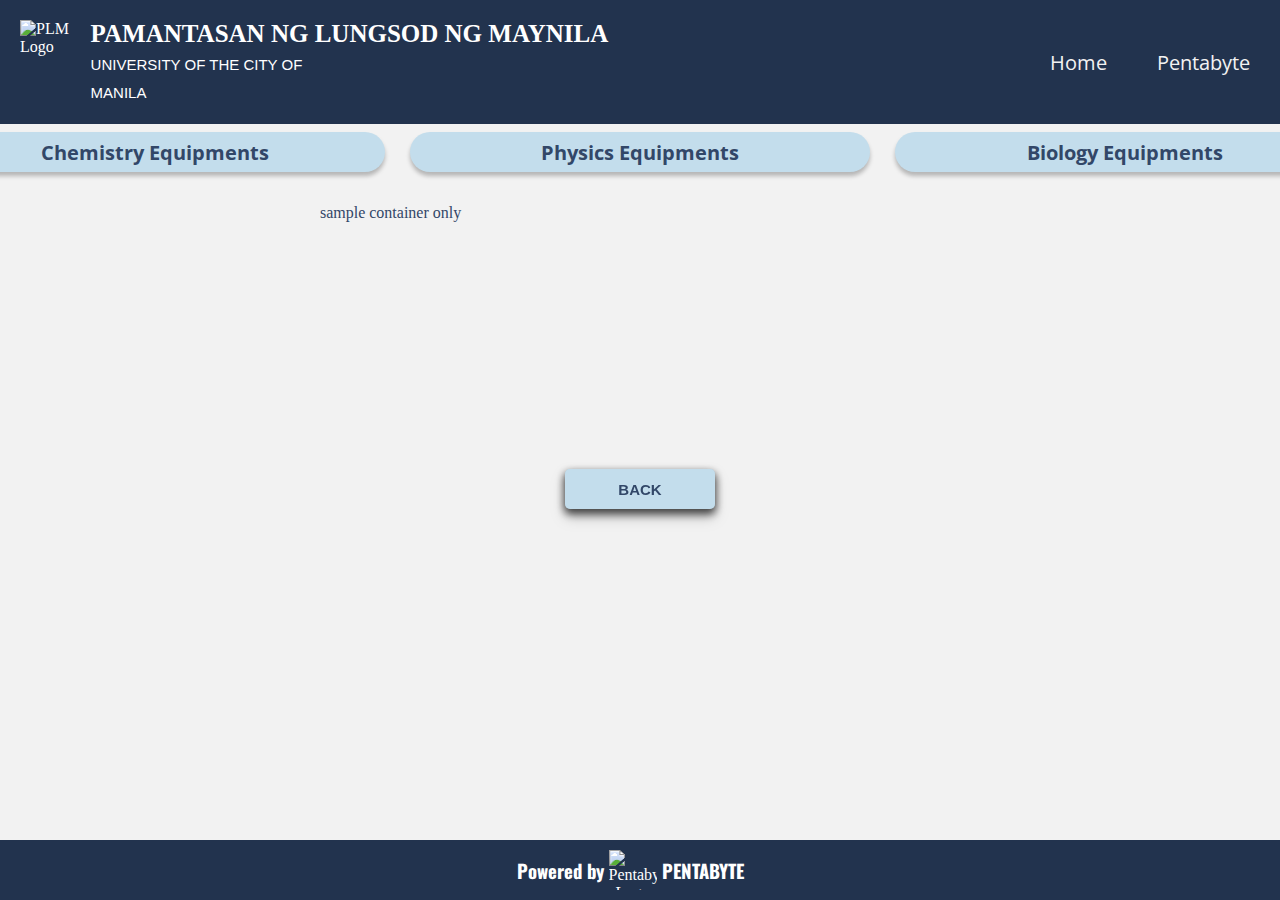
==== biology-equipment.html @ ecea1732 "equipments" ====
<!DOCTYPE html>
<html lang="en">
<head>
    <meta charset="UTF-8">
    <meta http-equiv="X-UA-Compatible" content="IE=edge">
    <meta name="viewport" content="width=device-width, initial-scale=1.0">
    <link rel="stylesheet" href="styles.css">
    <link rel="stylesheet" href="https://use.fontawesome.com/releases/v6.2.0/css/all.css">
    <link rel="stylesheet" href="https://fonts.googleapis.com/css?family=Oswald">
    <link rel="stylesheet" href="https://fonts.googleapis.com/css?family=Open-Sans">
    <title>Physics Directory</title>
</head>
<body>
    <header>
        <img src="https://plm.edu.ph/images/Seal/PLM_Seal_BOR-approved_2014.png" 
             alt="PLM Logo"
             class="PLM-logo">
        <h1 class="PLM-fil">PAMANTASAN NG LUNGSOD NG MAYNILA
        <span class="PLM-eng">UNIVERSITY OF THE CITY OF MANILA</span>
        </h1>
        
        <div class="nav">
            <ul>
                <li><a href="index.html">Home</a></li>
                <li><a href="pentabyte.html">Pentabyte</a></li>
            </ul>
        </div>
    </header>

    <main class="biology equipment-page">

        <div class="equipment-containers">
            
            <a href="chemistry-equipment.html" id="equipments">
                <div class="chemistry-equipment" 
                     id="chemistry-equipment"> 
                     <h4>Chemistry Equipments</h4>
                    <!-- Contents here -->
                </div>
            </a>

            <a href="physics-equipment.html" id="equipments">
                <div class="physics-equipment" 
                     id="physics-equipment"> 
                     <h4>Physics Equipments</h4>
                    <!-- contents HERE -->
                </div>
            </a>

            <a href="biology-equipment.html" id="equipments">
                <div class="biology-equipment" 
                     id="biology-equipment"> 
                     <h4>Biology Equipments</h4>
                    <!-- contents HERE -->
                </div>
            </a>
            
        </div>

        <!-- SAMPLE CONTAINER ONLY -->
        <div class="physics-contents">sample container only</div>
        
        <a class="back-button" href="main-menu.html">
            <button class="back-button"
                type="button">
                BACK
            </button>
        </a>
    </main>


    <footer>
        <h3>Powered by</h3>
        <img src="icons\Pentabyte_Logo.png" 
             alt="Pentabyte Logo">
        <h3>PENTABYTE</h3>
    </footer>

    
</body>
</html>
---- styles.css ----
*, ::before, ::after {
    padding: 0;
    margin: 0;
}

body {
    box-sizing: border-box;
    background-color: #f2f2f2;
}

h3, .physics-directory, .chemistry-directory {
    font-family: "Oswald", sans-serif;
}

p, li, h4, h5 {
    font-family: "Open-Sans", sans-serif;
}

/* Index Header */
.homepage-header {
    position: fixed;
    width: 100%;
    height: 80px;
    padding: 20px;
    color: #fff;
    background-color: #22334E;

    display: flex;
    justify-content: flex-start;
    align-content: center;
    top: 0;
    z-index: 1;
}

.PLM-logo {
    position: relative;
    width: 60px;
    height: 60px;
    padding-right: 20px;
}

.PLM-fil {
    font-size: 25px;
    font-weight: 600;
}

.PLM-fil::after {
    content: "\a";
    white-space: pre;
}

.PLM-eng {
    font-family: Arial, Helvetica, sans-serif;
    font-style: normal;
    font-weight: 100;
    font-size: 15px;
}

.PLM-eng::before {
    content: "\a";
    white-space: pre;
}

.PLM-eng::after  {
    content: "";
    padding-right: 800px;
}

/* INDEX PAGE // HOMEPAGE */
.main-homepage {
    position: relative;
    display: flex;
    justify-content: center;
    align-items: center;
    height: 550px;

    margin-top: 100px;
    padding: 32px;
}

.lab-grab-start {
    width: 900px;
    height: 400px;
    background-color: rgba(219, 219, 219, 0.786);
    border-radius: 100px;
    padding: 40px;

    display: grid;
    grid-template-columns: repeat(2, 1fr);
    grid-template-rows: repeat(2, 1fr);
    grid-column-gap: 0px;
    grid-row-gap: 0px;
    z-index: 1;
}

.image {
    position: relative;
    display: grid;
    justify-content: center;
    align-self: center;
    align-content: center;
    text-align: right;

    width: 350px;
    height: 350px;
    grid-area: 1 / 1 / 4 / 2;
    padding: 32px;
}


.title {
    position: relative;
    display: grid;
    justify-content: left;
    align-self: flex-end;
    letter-spacing: 5px;

    font-size: 70px;
    
    grid-area: 1 / 2 / 2 / 3;
}

.description, .start-button {
    grid-area: 2 / 2 / 3 / 3;
}

.description {
    font-size: 18px;
    position: relative;
    display: grid;
    justify-content: center;
    align-self: flex-start;
    padding-bottom: 32px;
}

.start-button {
    width: 220px;
    height: 50px;
    border: transparent;
    border-radius: 5px;
    font-size: 20px;
    font-weight: bolder;
    text-decoration: none;
    
    display: grid;
    justify-content: baseline;
    align-content: center;
    align-self: center;

    background-color: #FFA4A4;
    filter: drop-shadow(0px 4px 4px rgba(0, 0, 0, 0.5));
}

.start-button:hover {
    background-color: #fc9292;
}

.start-button:active {
    box-shadow: inset -2px -2px 3px rgba(255, 255, 255, .6),
                inset 2px 2px 3px rgba(0, 0, 0, .6);
}

@media (max-width: 600px) {
    .PLM-fil {
        font-size: 22px;
    }
    .image {
        width: 200px;
        height: 200px;
        padding: 0 25px 0 0;
    }

    .title {
        font-size: 55px;
    }

    .description {
        font-size: 12px;
    }

    .start-button {
        width: 150px;
    }
}

/* Nav bar for other pages */
header {
    position: fixed;
    width: 100%;
    padding: 20px;
    color: #fff;
    background-color: #22334E;

    display: flex;
    top: 0;
    z-index: 1;
}

.nav {
    width: 100%;
    max-width: 300px;
}

.nav ul {
    display: flex;
    justify-content: space-evenly;
    align-items: center;
    height: 100%;
    flex-wrap: wrap;
    font-size: 20px;
}

.nav ul>li {
    display: block;
    color: #f2f2f2;
}

.nav li>a{
    text-decoration: none;
    color: #f2f2f2;
}

.nav li>a:hover {
    text-decoration: none;
    color: #ffb703;
}

/* MAIN MENU */
.main-menu {
    display: flex;
    justify-content: center;
    align-items: center;
    flex-direction: column;

    margin-top: 100px;
    padding: 32px;
}

.menu-containers {
    display: flex;
    justify-content: center;
    align-items: center;
    flex-direction: row;
    gap: 150px;
}
/* FACULTY - MAIN MENU */
.directory {
    width: 500px;
    height: 500px;
    background-color: #c3ddec;
    padding-bottom: 10px;
    border-radius: 50px;

    display: flex;
    justify-content: center;
    align-items: center;
    flex-direction: column;
}

#directory {
    text-decoration: none;
    color: #324768;   /* CHANGE FONT COLOR */
}

.directory:hover {
    background-color: #a5d1ea;
    border-radius: 50px;
}

.directory:active {
    box-shadow: inset -2px -2px 3px rgba(255, 255, 255, .6),
                inset 2px 2px 3px rgba(0, 0, 0, .6);
}

.directory-name {
    padding-top: 45px;
    font-size: 45px;
}

/* STUDENT - MAIN MENU*/
.equipment {
    width: 500px;
    height: 500px;
    background-color: #c3ddec;
    padding-bottom: 10px;
    border-radius: 50px;

    display: flex;
    justify-content: center;
    align-items: center;
    flex-direction: column;
}

#equipment {
    text-decoration: none;
    color: #324768;     /* CHANGE FONT COLOR */
}

.equipment:hover {
    background-color: #a5d1ea;
    border-radius: 50px;
}

.equipment:active {
    box-shadow: inset -2px -2px 3px rgba(255, 255, 255, .6),
                inset 2px 2px 3px rgba(0, 0, 0, .6);
}

.equipment-name {
    padding-top: 45px;
    font-size: 45px;
}

.buttom-buttons {
    display: grid;
    grid-template-columns: repeat(2, 1fr);
    grid-column-gap: 32px;
}

.back-button {
    width: 150px;
    height: 40px;
    border: transparent;
    border-radius: 5px;
    font-size: 15px;
    font-weight: bolder;
    text-decoration: none;
    
    display: flex;
    justify-content: center;
    align-content: center;
    align-items: center;

    background-color: #C3DDEC;
    color: #324768;
    filter: drop-shadow(0px 4px 4px rgba(0, 0, 0, 0.5));
}

.back-button:hover {
    background-color: #a5d1ea;
}

.back-button:active {
    box-shadow: inset -2px -2px 3px rgba(255, 255, 255, .6),
                inset 2px 2px 3px rgba(0, 0, 0, .6);
}

.checkout-button {
    width: 150px;
    height: 40px;
    border: transparent;
    border-radius: 5px;
    font-size: 15px;
    font-weight: bolder;
    text-decoration: none;
    
    display: flex;
    justify-content: center;
    align-content: center;
    align-items: center;

    background-color: #c3ecc9;
    color: #324768;
    filter: drop-shadow(0px 4px 4px rgba(0, 0, 0, 0.5));
}

.checkout-button:hover {
    background-color: #9deca9;
}

.checkout-button:active {
    box-shadow: inset -2px -2px 3px rgba(255, 255, 255, .6),
                inset 2px 2px 3px rgba(0, 0, 0, .6);
}


/* GENERAL EQUIPMENT STYLES */
.equipment-page {
    display: flex;
    justify-content: center;
    align-items: center;
    flex-direction: column;

    margin: 100px 0 75px 0;
    padding: 32px;
}

.equipment-containers {
    display: flex;
    justify-content: center;
    align-items: center;
    flex-direction: row;
    gap: 25px;
    
    font-size: 20px;
}

#equipments {
    width: 450px;
    height: 30px;
    background-color: #c3ddec;
    color: #324768;
    padding: 5px;
    border-radius: 20px;
    box-shadow: 0px 4px 4px rgba(0, 0, 0, 0.25);

    display: flex;
    justify-content: center;
    align-items: center;
    flex-direction: column;

    text-decoration: none;
    font-weight: 600;
}
#equipments:hover {
    background-color: #a5d1ea;
}
#equipments:active {
    box-shadow: inset -2px -2px 3px rgba(255, 255, 255, .6),
                inset 2px 2px 3px rgba(0, 0, 0, .6);
}

/* CHEMISTRY EQUIPMENTS */
.chem-contents{
    margin: 32px;
    /* background-color: #ffb80334; */
    color: #324768;

    display: grid;
    grid-template-columns: repeat(4, 1fr);
    grid-template-rows: repeat(6, 1fr);
    grid-column-gap: 25px;
    grid-row-gap: 25px;
}

/* PHYSICS EQUIPMENTS */
.physics-contents{
    margin: 32px;
    /* background-color: #ffb80334; */
    color: #324768;

    display: grid;
    grid-template-columns: repeat(4, 1fr);
    grid-template-rows: repeat(6, 1fr);
    grid-column-gap: 25px;
    grid-row-gap: 25px;
}

.items {
    border-radius: 20px;
    /* border: 1px solid #1f1f1f; */

    display: flex;
    justify-content: center;
    align-items: center;
    flex-direction: column;
    text-align: center;
}

.items img {
    width: 200px;
    height: 225px;
    padding-bottom: 4px;
}

.items p {
    font-weight: 700;
    font-size: 23px;
}

.item-button {
    width: 300px;
    height: 300px;
    border-radius: 20px;
    border: 1px solid #1f1f1f;
    color: #1f1f1f;
    filter: drop-shadow(0px 4px 4px rgba(0, 0, 0, 0.5));
    
    display: flex;
    justify-content: center;
    align-content: center;
    align-items: center;
}

.chem-contents>.item-button{
    background-color: #c3ece3;
}

.chem-contents>.item-button:hover {
    background-color: #97ead8;
}

.physics-contents>.item-button{
    background-color: #fdc0ca;
}

.physics-contents>.item-button:hover {
    background-color: #ff9ab1;
}

.item-button:active {
    box-shadow: inset -2px -2px 3px rgba(255, 255, 255, .6),
                inset 2px 2px 3px rgba(0, 0, 0, .6);
}

/* DIRECTORY PAGE */
.directory-page {
    display: flex;
    justify-content: center;
    align-items: center;
    flex-direction: column;

    margin: 100px 0 75px 0;
    padding: 32px;
}

.directory-container {
    position: relative;
    display: flex;
    justify-content: center;
    align-content: center;
    text-align: center;

    flex-direction: row;
    gap: 25px;
    padding: 32px;

}
/* PENTABYTE PAGE */
.pentabyte-page {
    display: flex;
    justify-content: center;
    align-items: center;
    flex-direction: column;

    margin: 100px 0 75px 0;
    padding: 32px;
}

.pentabyte-page-header {
    position: relative;
    display: grid;
    grid-template-columns: repeat(2, 1fr);
    grid-template-rows: 1fr;
    grid-column-gap: 0px;
    grid-row-gap: 0px;

    justify-content: center;

    width: 900px;
    padding: 32px 40px 32px 40px;
}

.pentabyte-page-icon {
    width: 125px;
    height: 109px;
    justify-content: center;
    align-items: center;
    padding-right: 32px;
    grid-area: 1 / 1 / 2 / 2;
}

.pentabyte-description {
    position: relative;
    display: flex;
    justify-content: center;
    align-content: center;
    text-align: justify;

    width: 800px;
    font-size: 18px;
    padding-top: 20px;
    grid-area: 1 / 2 / 2 / 3;
}


.member-containers {
    position: relative;
    display: flex;
    justify-content: center;
    align-content: center;
    text-align: center;

    flex-direction: row;
    gap: 40px;
    padding: 32px;
    letter-spacing: 1.5px;
}

.member-containers h5 {
    padding: 0 10px 10px 10px;
    font-weight: 100;
}

.member-containers p {
    font-size: 15px;
    text-align: justify;
}


.member-containers img {
    width: 150px;
    height: 150px;
    border-radius: 50%;
    padding: 15px;
}

.bauca, .francisco, .nacario, .omura, .ramos {
    width: 200px;
    height: 300px;
}

footer {
    display: flex;
    justify-content: center;
    align-items: center;
    text-align: center;
    padding: 10px;
    width: 100%;
    
    position: fixed;
    bottom: 0;
    right: 0;

    color: #fff;
    background-color: #22334E;
}

footer img {
    width: 48px;
    height: 40px;

    padding: 0 5px 0 5px;
}
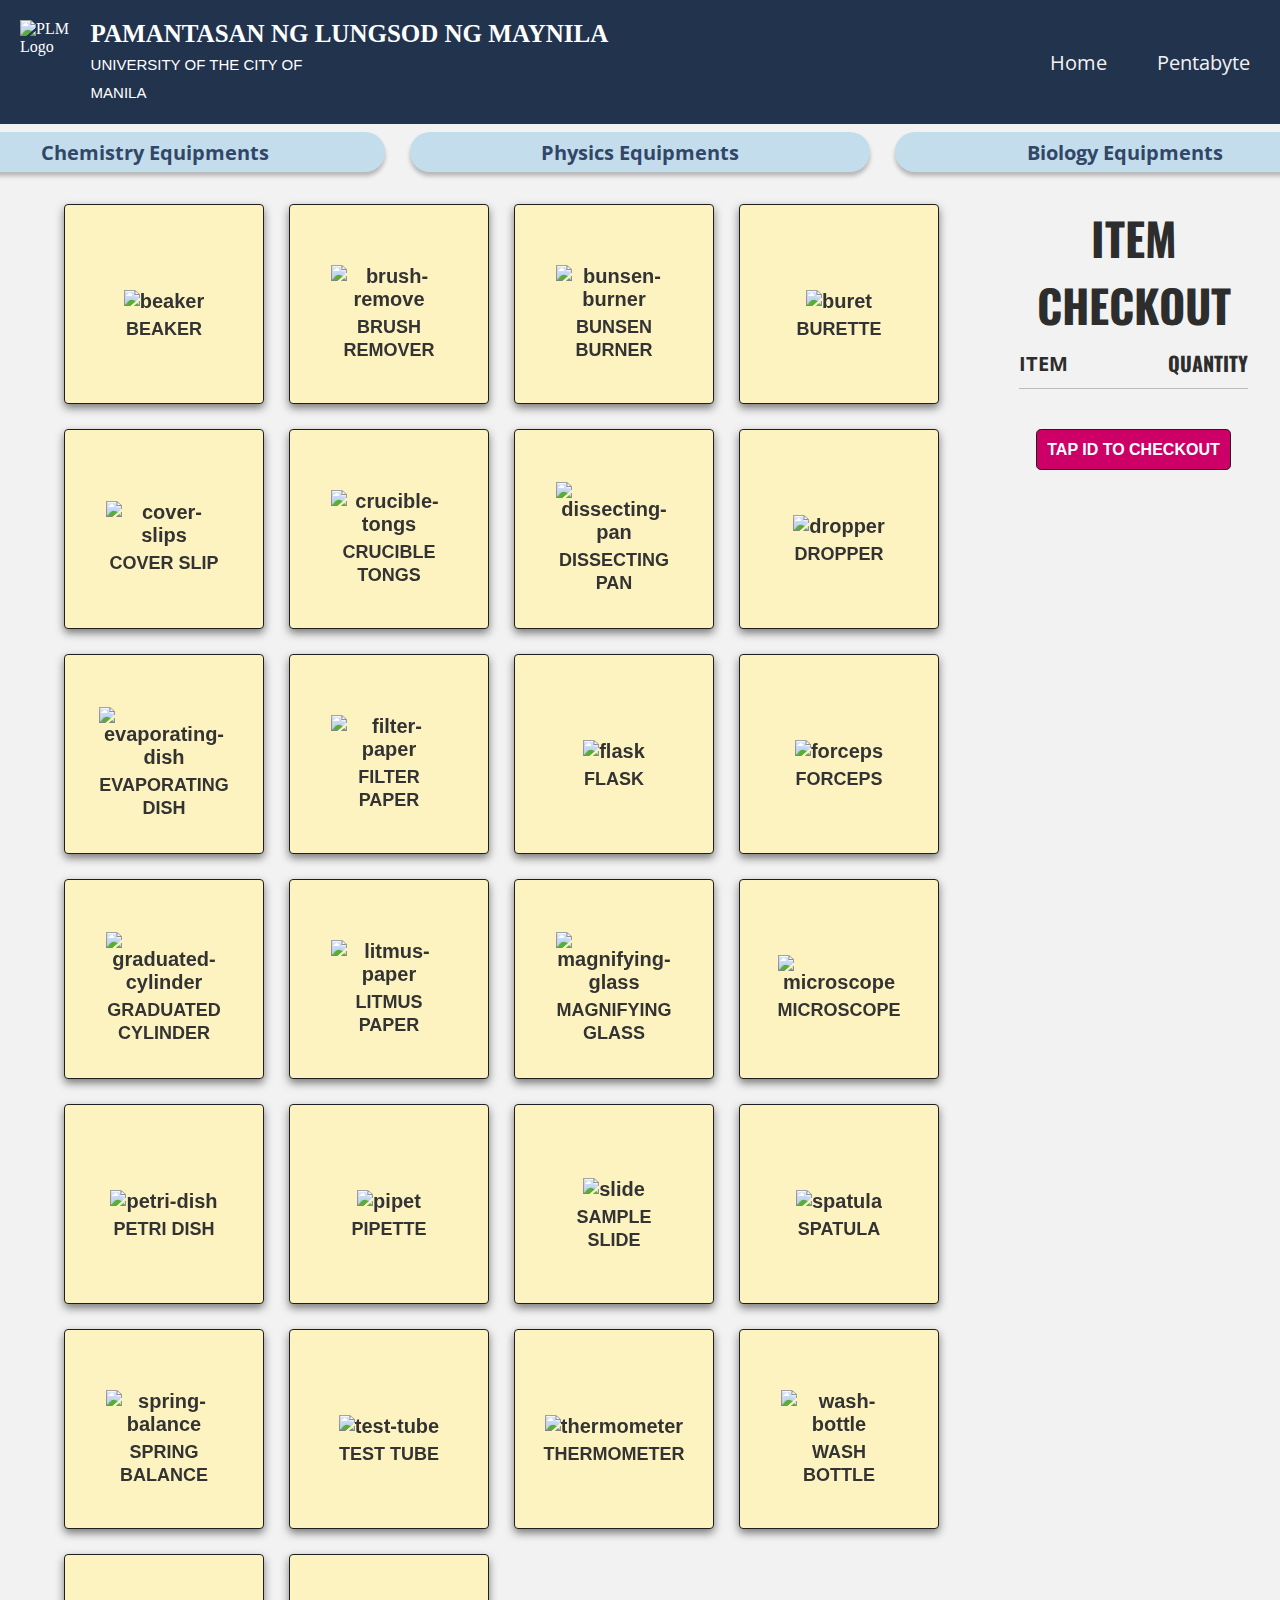
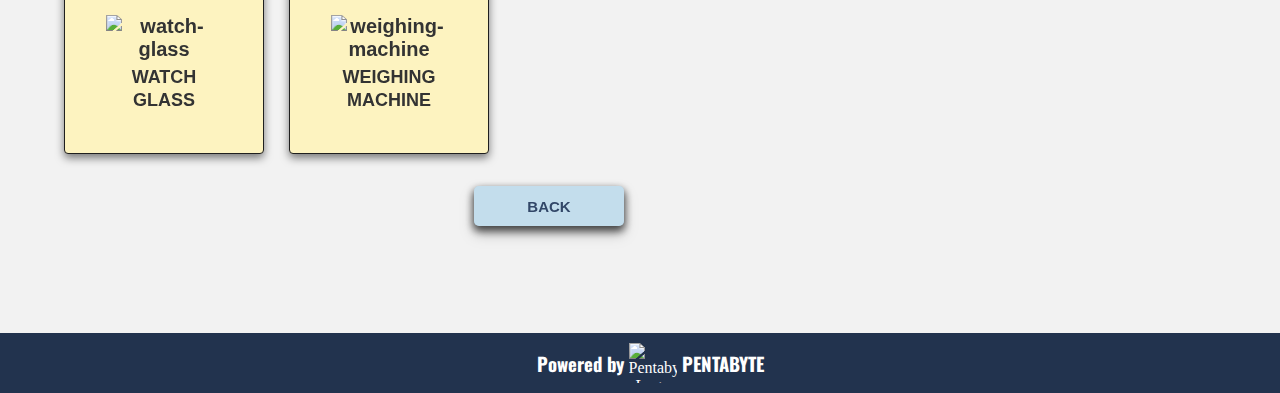
==== commit 6b791efa: "Add to cart feature" ====
--- a/biology-equipment.html
+++ b/biology-equipment.html
@@ -8,8 +8,10 @@
     <link rel="stylesheet" href="https://use.fontawesome.com/releases/v6.2.0/css/all.css">
     <link rel="stylesheet" href="https://fonts.googleapis.com/css?family=Oswald">
     <link rel="stylesheet" href="https://fonts.googleapis.com/css?family=Open-Sans">
+    <script src="checkout.js" async></script>
     <title>Physics Directory</title>
 </head>
+
 <body>
     <header>
         <img src="https://plm.edu.ph/images/Seal/PLM_Seal_BOR-approved_2014.png" 
@@ -57,15 +59,213 @@
             
         </div>
 
-        <!-- SAMPLE CONTAINER ONLY -->
-        <div class="physics-contents">sample container only</div>
-        
-        <a class="back-button" href="main-menu.html">
-            <button class="back-button"
-                type="button">
-                BACK
-            </button>
-        </a>
+        <div class="equipment-page-grid">
+
+            <section class="biology-contents grid1">
+    
+                <button class="item-button btn btn-primary shop-item-button" type="button" id="beaker">
+                    <div class="beaker items shop-item shop-item-title" id="beaker">
+                        <img src="icons\biology\beaker.png" class="shop-item-image" align="middle" alt="beaker">
+                        <span class="shop-item-Description">BEAKER</span>
+                    </div>
+                </button>
+    
+                <button class="item-button btn btn-primary shop-item-button" type="button" id="brush-remove">
+                    <div class="brush-remove items shop-item shop-item-title" id="brush-remove">
+                        <img src="icons\biology\brush-remove.png" class="shop-item-image" align="middle" alt="brush-remove">
+                        <span class="shop-item-Description">BRUSH REMOVER</span>
+                    </div>
+                </button>
+                
+                <button class="item-button btn btn-primary shop-item-button" type="button" id="bunsen-burner">
+                    <div class="bunsen-burner items shop-item shop-item-title" id="bunsen-burner">
+                        <img src="icons\biology\bunsen-burner.png" class="shop-item-image" align="middle" alt="bunsen-burner">
+                        <span class="shop-item-Description">BUNSEN BURNER</span>
+                    </div>
+                </button>
+    
+                <button class="item-button btn btn-primary shop-item-button" type="button" id="buret">
+                    <div class="buret items shop-item shop-item-title" id="buret">
+                        <img src="icons\biology\buret.png" class="shop-item-image" align="middle" alt="buret">
+                        <span class="shop-item-Description">BURETTE</span>
+                    </div>
+                </button>
+    
+                <button class="item-button btn btn-primary shop-item-button" type="button" id="cover-slips">
+                    <div class="cover-slips items shop-item shop-item-title" id="cover-slips">
+                        <img src="icons\biology\cover-slips.png" class="shop-item-image" align="middle" alt="cover-slips">
+                        <span class="shop-item-Description">COVER SLIP</span>
+                    </div>
+                </button>
+    
+                <button class="item-button btn btn-primary shop-item-button" type="button" id="crucible-tongs">
+                    <div class="crucible-tongs items shop-item shop-item-title" id="crucible-tongs">
+                        <img src="icons\biology\crucible-tongs.png" class="shop-item-image" align="middle" alt="crucible-tongs">
+                        <span class="shop-item-Description">CRUCIBLE TONGS</span>
+                    </div>
+                </button>
+    
+                <button class="item-button btn btn-primary shop-item-button" type="button" id="dissecting-pan">
+                    <div class=" dissecting-pan items shop-item shop-item-title" id="dissecting-pan">
+                        <img src="icons\biology\dissecting-pan.png" class="shop-item-image" align="middle" alt="dissecting-pan">
+                        <span class="shop-item-Description">DISSECTING PAN</span>
+                    </div>
+                </button>
+    
+                <button class="item-button btn btn-primary shop-item-button" type="button" id="dropper">
+                    <div class="dropper items shop-item shop-item-title" id="dropper">
+                        <img src="icons\biology\dropper.png" class="shop-item-image" align="middle" alt="dropper">
+                        <span class="shop-item-Description">DROPPER</span>
+                    </div>
+                </button>
+    
+                <button class="item-button btn btn-primary shop-item-button" type="button" id="evaporating-dish">
+                    <div class="evaporating-dish items shop-item shop-item-title" id="evaporating-dish">
+                        <img src="icons\biology\evaporating-dish.png" class="shop-item-image" align="middle" alt="evaporating-dish">
+                        <span class="shop-item-Description">EVAPORATING<br>DISH</span>
+                    </div>
+                </button>
+    
+                <button class="item-button btn btn-primary shop-item-button" type="button" id="filter-paper">
+                    <div class="filter-paper items shop-item shop-item-title" id="filter-paper">
+                        <img src="icons\biology\filter-paper.png" class="shop-item-image" align="middle" alt="filter-paper">
+                        <span class="shop-item-Description">FILTER PAPER</span>
+                    </div>
+                </button>
+    
+                <button class="item-button btn btn-primary shop-item-button" type="button" id="flask">
+                    <div class="flask items shop-item shop-item-title" id="flask">
+                        <img src="icons\biology\flask.png" class="shop-item-image" align="middle" alt="flask">
+                        <span class="shop-item-Description">FLASK</span>
+                    </div>
+                </button>
+    
+                <button class="item-button btn btn-primary shop-item-button" type="button" id="forceps">
+                    <div class="forceps items shop-item shop-item-title" id="forceps">
+                        <img src="icons\biology\forceps.png" class="shop-item-image" align="middle" alt="forceps">
+                        <span class="shop-item-Description">FORCEPS</span>
+                    </div>
+                </button>
+    
+                <button class="item-button btn btn-primary shop-item-button" type="button" id="graduated-cylinder">
+                    <div class="graduated-cylinder items shop-item shop-item-title" id="graduated-cylinder">
+                        <img src="icons\biology\graduated-cylinder.png" class="shop-item-image" align="middle" alt="graduated-cylinder">
+                        <span class="shop-item-Description">GRADUATED<br>CYLINDER</span>
+                    </div>
+                </button>
+    
+                <button class="item-button btn btn-primary shop-item-button" type="button" id="litmus-paper">
+                    <div class="litmus-paper items shop-item shop-item-title" id="litmus-paper">
+                        <img src="icons\biology\litmus-paper.png" class="shop-item-image" align="middle" alt="litmus-paper">
+                        <span class="shop-item-Description">LITMUS PAPER</span>
+                    </div>
+                </button>
+    
+                <button class="item-button btn btn-primary shop-item-button" type="button" id="magnifying-glass">
+                    <div class="magnifying-glass items shop-item shop-item-title" id="magnifying-glass">
+                        <img src="icons\biology\magnifying-glass.png" class="shop-item-image" align="middle" alt="magnifying-glass">
+                        <span class="shop-item-Description">MAGNIFYING GLASS</span>
+                    </div>
+                </button>
+    
+                <button class="item-button btn btn-primary shop-item-button" type="button" id="microscope">
+                    <div class="microscope items shop-item shop-item-title" id="microscope">
+                        <img src="icons\biology\microscope.png" class="shop-item-image" align="middle" alt="microscope">
+                        <span class="shop-item-Description">MICROSCOPE</span>
+                    </div>
+                </button>
+    
+                <button class="item-button btn btn-primary shop-item-button" type="button" id="petri-dish">
+                    <div class="petri-dish items shop-item shop-item-title" id="petri-dish">
+                        <img src="icons\biology\petri-dish.png" class="shop-item-image" align="middle" alt="petri-dish">
+                        <span class="shop-item-Description">PETRI DISH</span>
+                    </div>
+                </button>
+    
+                <button class="item-button btn btn-primary shop-item-button" type="button" id="pipet">
+                    <div class="pipet items shop-item shop-item-title" id="pipet">
+                        <img src="icons\biology\pipet.png" class="shop-item-image" align="middle" alt="pipet">
+                        <span class="shop-item-Description">PIPETTE</span>
+                    </div>
+                </button>
+    
+                <button class="item-button btn btn-primary shop-item-button" type="button" id="slide">
+                    <div class="slide items shop-item shop-item-title" id="slide">
+                        <img src="icons\biology\slide.png" class="shop-item-image" align="middle" alt="slide">
+                        <span class="shop-item-Description">SAMPLE SLIDE</span>
+                    </div>
+                </button>
+    
+                <button class="item-button btn btn-primary shop-item-button" type="button" id="spatula">
+                    <div class="spatula items shop-item shop-item-title" id="spatula">
+                        <img src="icons\biology\spatula.png" class="shop-item-image" align="middle" alt="spatula">
+                        <span class="shop-item-Description">SPATULA</span>
+                    </div>
+                </button>
+    
+                <button class="item-button btn btn-primary shop-item-button" type="button" id="spring-balance">
+                    <div class="spring-balance items shop-item shop-item-title" id="spring-balance">
+                        <img src="icons\biology\spring-balance.png" class="shop-item-image" align="middle" alt="spring-balance">
+                        <span class="shop-item-Description">SPRING BALANCE</span>
+                    </div>
+                </button>
+    
+                <button class="item-button btn btn-primary shop-item-button" type="button" id="test-tube">
+                    <div class="test-tube items shop-item shop-item-title" id="test-tube">
+                        <img src="icons\biology\test-tube.png" class="shop-item-image" align="middle" alt="test-tube">
+                        <span class="shop-item-Description">TEST TUBE</span>
+                    </div>
+                </button>
+    
+                <button class="item-button btn btn-primary shop-item-button" type="button" id="thermometer">
+                    <div class="thermometer items shop-item shop-item-title" id="thermometer">
+                        <img src="icons\biology\thermometer.png" class="shop-item-image" align="middle" alt="thermometer">
+                        <span class="shop-item-Description">THERMOMETER</span>
+                    </div>
+                </button>
+    
+                <button class="item-button btn btn-primary shop-item-button" type="button" id="wash-bottle">
+                    <div class="wash-bottle items shop-item shop-item-title" id="wash-bottle">
+                        <img src="icons\biology\wash-bottle.png" class="shop-item-image" align="middle" alt="wash-bottle">
+                        <span class="shop-item-Description">WASH BOTTLE</span>
+                    </div>
+                </button>
+    
+                <button class="item-button btn btn-primary shop-item-button" type="button" id="watch-glass">
+                    <div class="watch-glass items shop-item shop-item-title" id="watch-glass">
+                        <img src="icons\biology\watch-glass.png" class="shop-item-image" align="middle" alt="watch-glass">
+                        <span class="shop-item-Description">WATCH GLASS</span>
+                    </div>
+                </button>
+    
+                <button class="item-button btn btn-primary shop-item-button" type="button" id="weighing-machine">
+                    <div class="weighing-machine items shop-item shop-item-title" id="weighing-machine">
+                        <img src="icons\biology\weighing-machine.png" class="shop-item-image" align="middle" alt="weighing-machine">
+                        <span class="shop-item-Description">WEIGHING MACHINE</span>
+                    </div>
+                </button>
+    
+            </section>
+            
+           <!--CHECKOUT PART-->
+           <section class="chekout-section grid2">
+            <h2 class="checkout-header">ITEM CHECKOUT</h2> 
+            <div class="cart-row">
+                <span class="cart-item cart-header cart-column">ITEM</span>
+                <span class="cart-quantity cart-header cart-column">QUANTITY</span>
+            </div>
+                <div class="cart-items"></div>
+                <button class="btn btn-primary btn-purchase" type="button">TAP ID TO CHECKOUT</button>
+        </section>
+
+        </div>
+
+
+        <div class="buttom-buttons">
+            <a class="back-button" href="main-menu.html">
+                <button class="back-button" type="button">BACK</button>
+            </a>
+        </div>
     </main>
 
 
--- a/styles.css
+++ b/styles.css
@@ -8,11 +8,11 @@
     background-color: #f2f2f2;
 }
 
-h3, .physics-directory, .chemistry-directory {
+h2, h3, .physics-directory, .chemistry-directory, .cart-header {
     font-family: "Oswald", sans-serif;
 }
 
-p, li, h4, h5 {
+p, li, h4, h5, .cart-item {
     font-family: "Open-Sans", sans-serif;
 }
 
@@ -360,12 +360,12 @@
     align-items: center;
 
     background-color: #c3ecc9;
-    color: #324768;
+    color: #2d2d2d;
     filter: drop-shadow(0px 4px 4px rgba(0, 0, 0, 0.5));
 }
 
 .checkout-button:hover {
-    background-color: #9deca9;
+    background-color: #9dec9e;
 }
 
 .checkout-button:active {
@@ -387,7 +387,7 @@
 
 .equipment-containers {
     display: flex;
-    justify-content: center;
+    justify-content: space-evenly;
     align-items: center;
     flex-direction: row;
     gap: 25px;
@@ -420,10 +420,26 @@
                 inset 2px 2px 3px rgba(0, 0, 0, .6);
 }
 
+.equipment-page-grid {
+    position: relative;
+    display: grid;
+    grid-template-columns: 2.5fr 1fr;
+    grid-template-rows: 1fr;
+    grid-column-gap: 0px;
+    grid-row-gap: 0px;
+}
+
+.grid1 {
+    grid-area: 1 / 1 / 2 / 2;
+}
+
+.grid2 {
+    grid-area: 1 / 2 / 2 / 3;
+}
+
 /* CHEMISTRY EQUIPMENTS */
 .chem-contents{
-    margin: 32px;
-    /* background-color: #ffb80334; */
+    margin: 32px 80px 32px 32px; 
     color: #324768;
 
     display: grid;
@@ -435,13 +451,25 @@
 
 /* PHYSICS EQUIPMENTS */
 .physics-contents{
-    margin: 32px;
-    /* background-color: #ffb80334; */
+    margin: 32px 80px 32px 32px;
     color: #324768;
 
     display: grid;
     grid-template-columns: repeat(4, 1fr);
-    grid-template-rows: repeat(6, 1fr);
+    grid-template-rows: repeat(4, 1fr);
+    grid-column-gap: 25px;
+    grid-row-gap: 25px;
+}
+
+/* BIOLOGY EQUIPMENTS */
+.biology-contents{
+    margin: 32px 80px 32px 32px;
+    color: #324768;
+
+    position: relative;
+    display: grid;
+    grid-template-columns: repeat(4, 1fr);
+    grid-template-rows: repeat(7, 1fr);
     grid-column-gap: 25px;
     grid-row-gap: 25px;
 }
@@ -450,27 +478,30 @@
     border-radius: 20px;
     /* border: 1px solid #1f1f1f; */
 
+    position: relative;
     display: flex;
     justify-content: center;
     align-items: center;
     flex-direction: column;
     text-align: center;
+
+    color: #2d2d2d;
 }
 
 .items img {
+    width: 125px;
+    height: 125px;
+    padding-bottom: 4px;
+}
+
+.items span {
+    font-weight: 700;
+    font-size: 18px;
+}
+
+.item-button {
     width: 200px;
-    height: 225px;
-    padding-bottom: 4px;
-}
-
-.items p {
-    font-weight: 700;
-    font-size: 23px;
-}
-
-.item-button {
-    width: 300px;
-    height: 300px;
+    height: 200px;
     border-radius: 20px;
     border: 1px solid #1f1f1f;
     color: #1f1f1f;
@@ -491,17 +522,39 @@
 }
 
 .physics-contents>.item-button{
-    background-color: #fdc0ca;
+    background-color: #fec5d2;
 }
 
 .physics-contents>.item-button:hover {
-    background-color: #ff9ab1;
+    background-color: #fda9bd;
+}
+
+.biology-contents>.item-button{
+    background-color: #fdf3c0;
+}
+
+.biology-contents>.item-button:hover {
+    background-color: #ffee99;
 }
 
 .item-button:active {
     box-shadow: inset -2px -2px 3px rgba(255, 255, 255, .6),
                 inset 2px 2px 3px rgba(0, 0, 0, .6);
 }
+
+
+/* CHECKOUT SECTION
+.checkout-section {
+    display: flex;
+    justify-content: center;
+    align-items: center;
+    flex-direction: column;
+
+    margin: 100px 0 75px 0;
+    padding: 32px;
+} */
+
+
 
 /* DIRECTORY PAGE */
 .directory-page {
@@ -618,7 +671,7 @@
     padding: 10px;
     width: 100%;
     
-    position: fixed;
+    position: relative;
     bottom: 0;
     right: 0;
 
@@ -634,4 +687,247 @@
 }
 
 
-
+/* CHECKOUT SECTION */
+.checkout-section {
+    position: relative;
+    display: flex;
+    justify-content: center;
+    align-items: center;
+
+    margin: 32px;
+    padding: 32px;
+}
+
+.checkout-header {
+    padding-top: 32px;
+    font-size: 45px;
+    text-align: center;
+    color: #2d2d2d;
+}
+
+/* CART CONTENTS */
+.cart-row {
+    display: flex;
+    border-bottom: 1px solid rgba(0, 0, 0, 0.222);
+}
+
+.cart-row:last-child {
+    border-bottom: 1px solid black;
+}
+
+.cart-row:last-child .cart-column {
+    border: none;
+}
+
+.cart-column {
+    position: relative;
+    display: flex;
+    justify-items: center;
+    align-items: center;
+    padding: 10px 0 10px 0; 
+
+}
+
+.cart-header {
+    font-weight: bold;
+    font-size: 20px;
+    color: #2d2d2d;
+}
+
+.cart-item {
+    width: 65%;
+}
+
+.cart-quantity {
+    width: 35%;
+}
+
+.cart-item-title {
+    padding-left: 15px;
+    font-size: 15px;
+}
+
+.cart-item-image {
+    width: 75px;
+    height: auto;
+    border-radius: 10px;
+}
+
+
+/* REMOVE BUTTON */
+.btn-danger {
+	color: white;
+	background-color: #FF0000;
+	border: none;
+	border-radius: 100px;
+	font-weight: bold;
+    margin-left: 5px;
+}
+
+.btn-danger:hover {
+    background-color: #CC4C4C;
+}
+
+/* QUANTITY INPUT */
+.cart-quantity-input {
+    height: 34px;
+    width: 50px;
+    border-radius: 5px;
+    border: 1px solid #56CCF2;
+    background-color: #eee;
+    color: #2d2d2d;
+    padding: 0;
+    text-align: center;
+    font-size: 1.2em;
+}
+
+
+
+/* CHECKOUT BUTTON */
+.btn {
+	vertical-align: middle;
+	padding: .67em .67em;
+	cursor: pointer;
+	text-align: center;
+	border-radius: 2px / 0px;
+}
+
+.btn-header {
+    margin: .5em 15% 2em 15%;
+    color: white;
+    border: 2px solid #2D9CDB;
+    background-color: rgba(255, 255, 255, .1);
+    border-radius: 0;
+    font-size: 1.5em;
+    font-weight: lighter;
+    padding-left: 2em;
+    padding-right: 2em;
+}
+
+.btn-header:hover {
+    background-color: rgba(255, 255, 255, .3);
+}
+
+.btn-play {
+    display: block;
+    margin: 0 auto;
+    color: #2D9CDB;
+    font-size: 4em;
+    border-radius: 50%;
+    width: 100px;
+    height: 100px;
+    padding: 0;
+    text-align: center;
+}
+
+.btn-primary {
+	color: white;
+	background-color: #CC0066;
+	border: none;
+	border-radius: .3em;
+	font-weight: bold;
+	text-align: center;
+    border: 1px solid #1f1f1f;
+}
+
+.btn-primary:hover {
+    background-color: #2D9CDB;
+}
+
+/* TAP TO CHECKOUT */
+.btn-purchase {
+    display: block;
+    margin: 40px auto 80px auto;
+    font-size: 1em;
+} 
+
+/* .tour-row {
+    border-bottom: 1px solid black;
+    padding-bottom: 1em;
+    margin-bottom: 1em;
+}
+
+.tour-row:last-child {
+    border: none;
+}
+
+.tour-item {
+    display: inline-block;
+    padding-right: .5em;
+}
+
+.tour-date {
+    color: #555;
+    width: 11%;
+    font-weight: bold;
+}
+
+.tour-city {
+    width: 24%;
+}
+
+.tour-arena {
+    width: 42%;
+}
+
+.tour-btn {
+    max-width: 19%;
+} */
+
+.shop-item {
+    margin: 32px;
+}
+
+.shop-item-title {
+    display: block;
+    width: 100%;
+    text-align: center;
+    font-weight: bold;
+    font-size: 1.5em;
+    color: #333;
+    margin-bottom: 15px;
+}
+
+.shop-item-image {
+	height: 200px;
+	width: 200px;
+}
+
+.shop-item-details {
+    display: flex;
+    justify-content: center;
+    align-content: center;
+    align-items: center;
+
+	display: block;
+	align-items: center;
+	padding: 5px;
+}
+
+.shop-item-Description {
+	flex-grow: 1;
+	color: #333;
+	text-align: center;
+}
+
+.shop-items {
+    display: flex;
+    flex-wrap: wrap;
+    justify-content: space-around;
+}
+
+
+
+
+.cart-total {
+    text-align: end;
+    margin-top: 10px;
+}
+
+.cart-total-title {
+    font-weight: bold;
+    font-size: 1.5em;
+    color: black;
+
+}
+
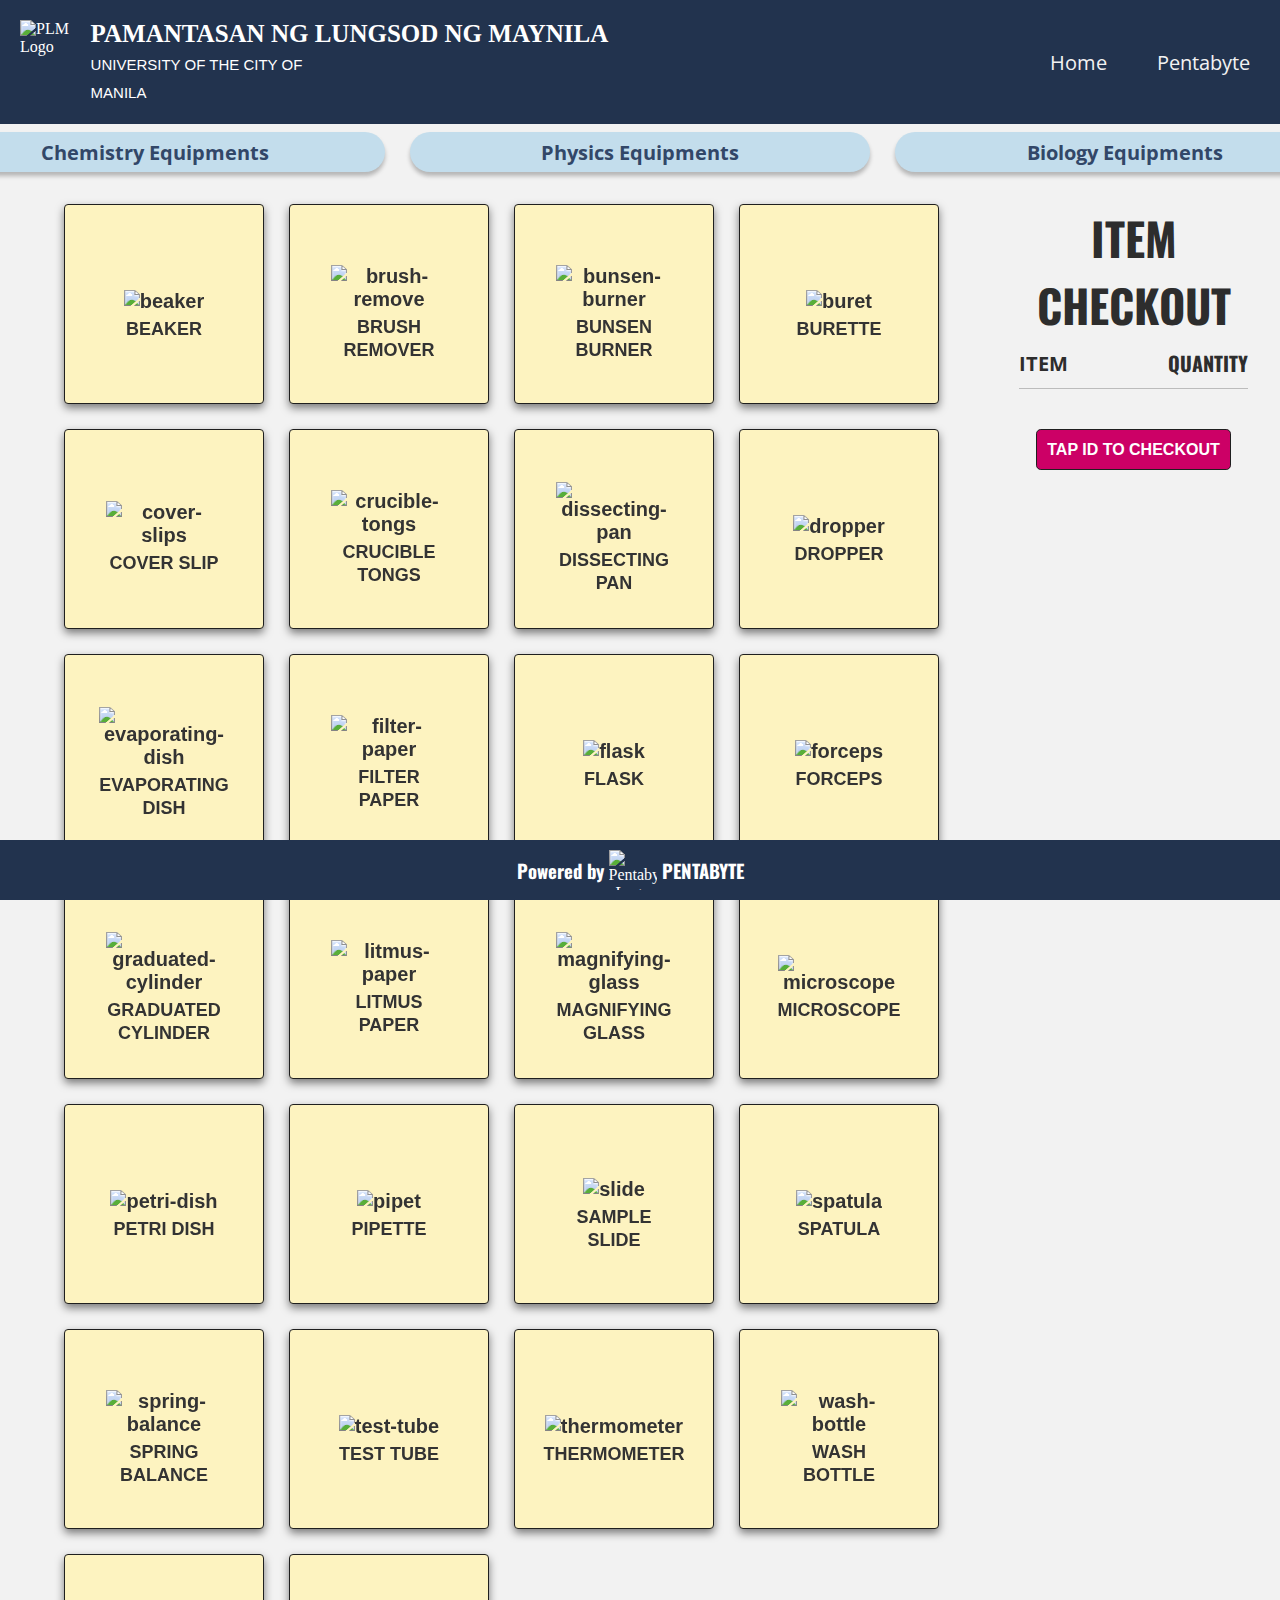
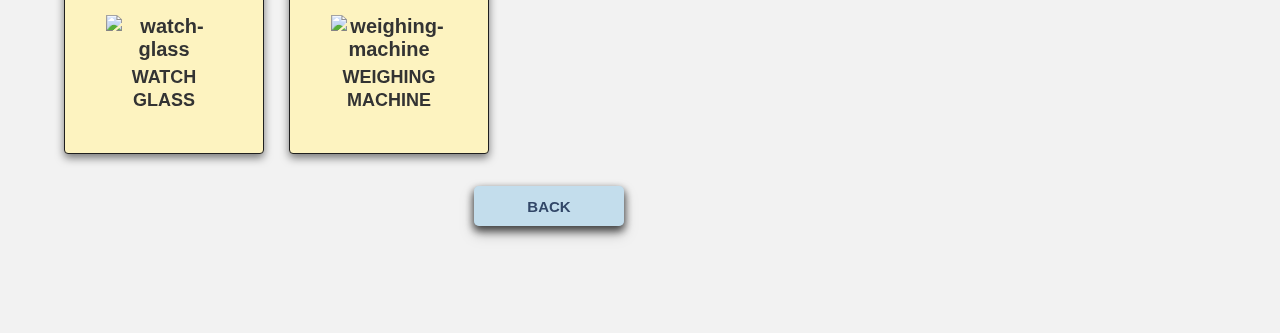
==== commit 82df9fcf: "Website icon" ====
--- a/biology-equipment.html
+++ b/biology-equipment.html
@@ -8,6 +8,7 @@
     <link rel="stylesheet" href="https://use.fontawesome.com/releases/v6.2.0/css/all.css">
     <link rel="stylesheet" href="https://fonts.googleapis.com/css?family=Oswald">
     <link rel="stylesheet" href="https://fonts.googleapis.com/css?family=Open-Sans">
+    <link rel="website icon" type="png" href="icons\Equipment_Icon.png">
     <script src="checkout.js" async></script>
     <title>Physics Directory</title>
 </head>
--- a/styles.css
+++ b/styles.css
@@ -345,33 +345,6 @@
                 inset 2px 2px 3px rgba(0, 0, 0, .6);
 }
 
-.checkout-button {
-    width: 150px;
-    height: 40px;
-    border: transparent;
-    border-radius: 5px;
-    font-size: 15px;
-    font-weight: bolder;
-    text-decoration: none;
-    
-    display: flex;
-    justify-content: center;
-    align-content: center;
-    align-items: center;
-
-    background-color: #c3ecc9;
-    color: #2d2d2d;
-    filter: drop-shadow(0px 4px 4px rgba(0, 0, 0, 0.5));
-}
-
-.checkout-button:hover {
-    background-color: #9dec9e;
-}
-
-.checkout-button:active {
-    box-shadow: inset -2px -2px 3px rgba(255, 255, 255, .6),
-                inset 2px 2px 3px rgba(0, 0, 0, .6);
-}
 
 
 /* GENERAL EQUIPMENT STYLES */
@@ -437,6 +410,38 @@
     grid-area: 1 / 2 / 2 / 3;
 }
 
+/* ENTER ID */
+.uid-btn {
+    display: flex;
+    justify-content: center;
+    align-items: center;
+}
+
+input {
+    margin: 10px 3px 0 0;
+    width: 75%;
+    min-height: 2em;
+}
+
+input[type="text"] {
+    padding-left: 5px;
+    color: #1f1f1f;
+  }
+
+input[type="submit"] {
+    display: block;
+    width: 80px;
+    height: 30px;
+    background-color: #afd1e4;
+    border: #afd1e4af;
+    border-radius: 3px;
+}
+
+input[type="submit"]:hover {
+    background-color: #49a7dd;
+    color: #f1f1f1;
+}
+
 /* CHEMISTRY EQUIPMENTS */
 .chem-contents{
     margin: 32px 80px 32px 32px; 
@@ -569,16 +574,65 @@
 
 .directory-container {
     position: relative;
+    display: grid;
+    grid-template-columns: 2fr 1fr 3fr repeat(3,1fr);
+    grid-template-rows: 1fr;
+    grid-column-gap: 10px;
+    grid-row-gap: 0px;
+
+    padding-bottom: 32px;
+}
+
+.grid_title {
     display: flex;
     justify-content: center;
     align-content: center;
     text-align: center;
 
+    padding: 32px 32px 0 32px;
     flex-direction: row;
-    gap: 25px;
-    padding: 32px;
-
-}
+}
+
+.directory_USER-ID, .directory_STATUS, .directory_EQUIPMENTS, .directory_DATE-TIME {
+    display: flex;
+    justify-content: left;
+    align-content: center;
+    text-align:left;
+
+    padding: 32px 32px 20px 32px;
+    border-bottom: 1px solid rgba(0, 0, 0, 0.222);
+}
+
+.complete, .incomplete {
+    display: flex;
+    justify-content: center;
+    align-items: center;
+
+    width: 150px;
+    height: 50px;
+    color: white;
+	border: none;
+	border-radius: 5px;
+	font-weight: bold;
+    margin-top: 15px;
+}
+
+.complete {
+    background-color: #4d95be;
+}
+
+.complete:hover {
+    background-color: #2D9CDB;
+}
+
+.incomplete {
+    background-color: #CC4C4C;
+}
+
+.incomplete:hover {
+    background-color: #FF0000;
+}
+
 /* PENTABYTE PAGE */
 .pentabyte-page {
     display: flex;
@@ -671,7 +725,7 @@
     padding: 10px;
     width: 100%;
     
-    position: relative;
+    position: fixed;
     bottom: 0;
     right: 0;
 
